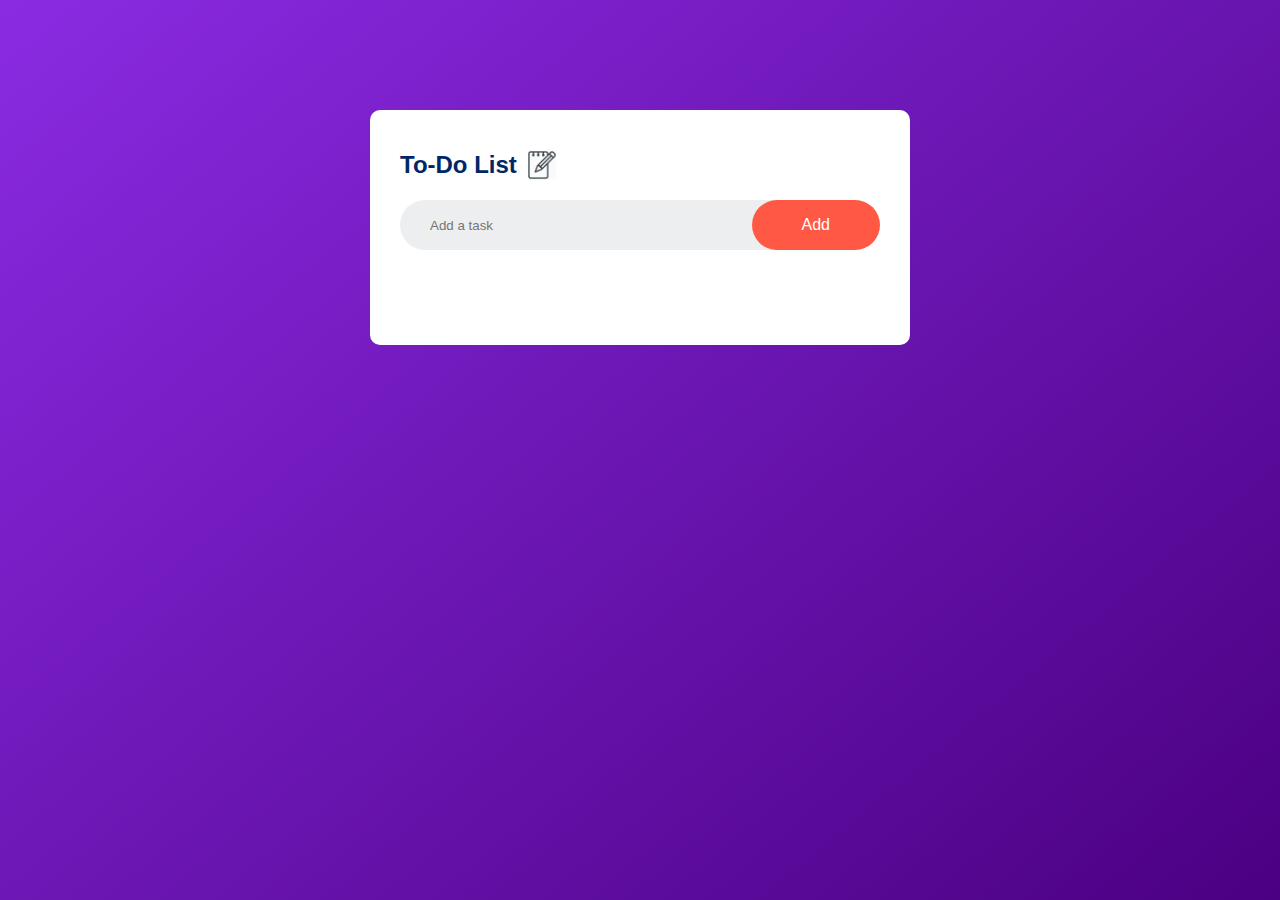
==== index.html @ bb29052d "renamed the files" ====
<!DOCTYPE html>
<html lang="en">
<head>
    <meta charset="UTF-8">
    <meta name="viewport" content="width=device-width, initial-scale=1.0">
    <title>dynamic_todo_list</title>
    <link rel="stylesheet" href="index.css">
</head>

<body>
    <div class="container">

<div class="todo-list">
<h2>To-Do List <img src="/note.webp" alt="notepad icon"></h2>
<div class="task-bar">
<input type="text" id="input-bar" placeholder="Add a task">
<button onclick="addTask()">Add</button>
</div>
<ul id="list-container">
<!-- <li class="done">First task</li>
<li>Second task</li>
<li>Third task</li> -->
</ul>
</div>
    </div>

    <script src="index.js"></script>
</body>
</html>
---- index.css ----
* {
margin: 0;
padding: 0;
font-family: 'Poppins', sans-serif;
box-sizing: border-box;
}

.container {
    width: 100%;
    min-height: 100vh;
    background: linear-gradient(140deg, #8A2BE2, #4B0082);
    padding: 10px;
}

.todo-list {
    width: 100%;
    max-width: 540px;
    background: #fff;
    margin: 100px auto 20px;
    padding: 40px 30px 70px;
    border-radius: 10px;
}

.todo-list h2 {
    color: #002765;
    display: flex;
    align-items: center;
    margin-bottom: 20px;
}

.todo-list h2 img {
    width: 30px;
    margin-left: 10px;
}

.task-bar {
display: flex;
align-items: center;
justify-content: space-between;
background: #edeef0;
border-radius: 30px;
padding-left: 20px;
margin-bottom: 25px;
}

input {
    flex: 1;
    border: none;
    outline: none;
    background: transparent;
    padding: 10px;
}

button {
    border: none;
    outline: none;
    padding:  16px 50px;
    background: #ff5945;
    color: #fff;
    font-size: 16px;
    cursor: pointer;
    border-radius: 40px;
}

ul li {
    list-style: none;
    font-size: 17px;
    padding: 12px 8px 12px 50px;
    user-select: none;
    cursor: pointer;
    position: relative;
}

ul li::before {
    content: '';
    position: absolute;
    height: 28px;
    width: 28px;
    border-radius: 50%;
    background-image: url(/circle.png);
    background-size: cover;
    background-position: center;
    top: 12px;
    left: 8px;
}

ul li.done {
color: #555;
text-decoration: line-through;
}

ul li.done::before {
    background-image: url(/checked.png);
}

ul li span {
    position: absolute;
    right: 0;
    top: 5px;
    width: 40px;
    height: 40px;
    font-size: 22px;
    color: #555;
    line-height: 40px;
    text-align: center;
    border-radius: 50%;
}

ul li span:hover {
    background: #edeef0;
}
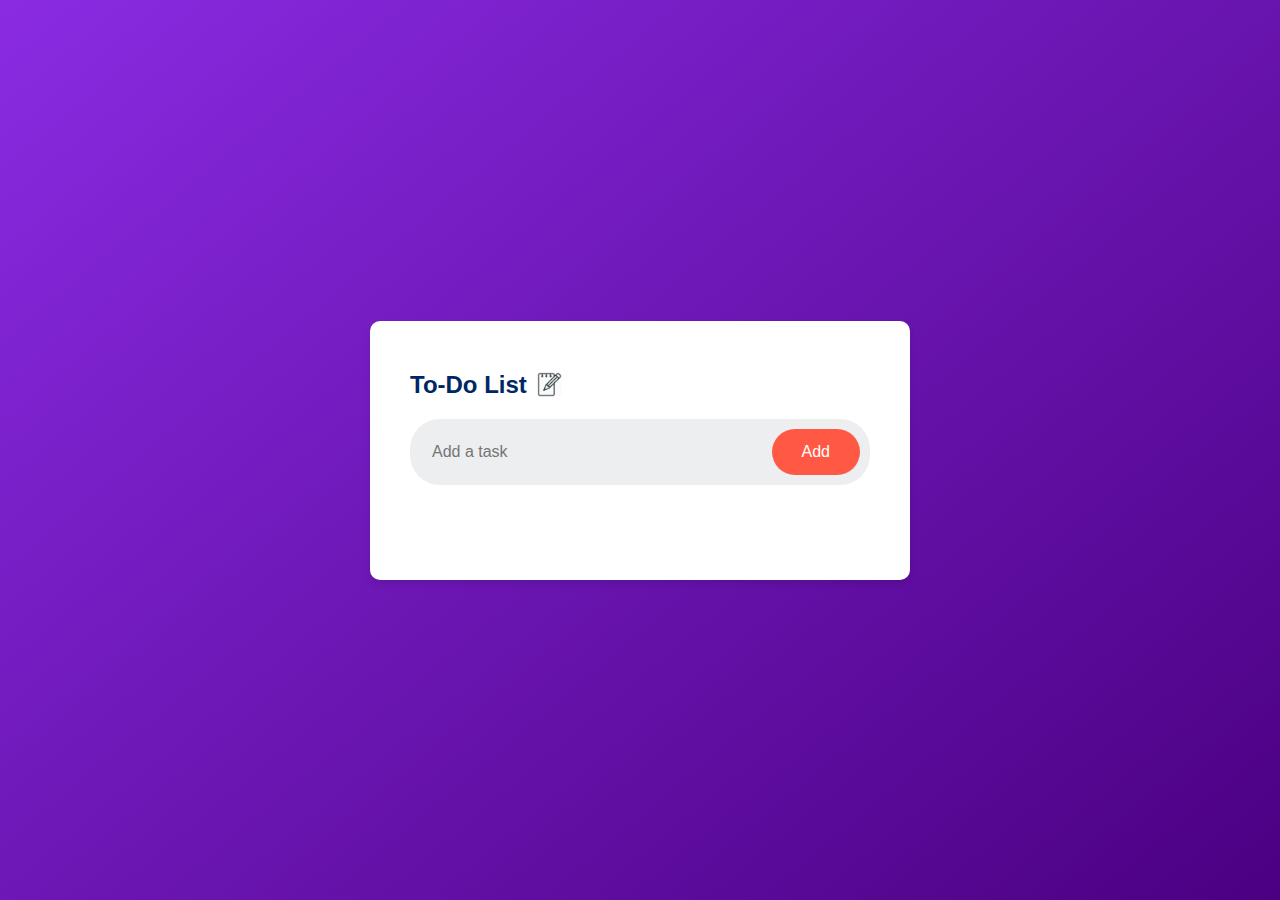
==== commit 5ff6c491: "added responsiveness" ====
--- a/index.html
+++ b/index.html
@@ -3,27 +3,23 @@
 <head>
     <meta charset="UTF-8">
     <meta name="viewport" content="width=device-width, initial-scale=1.0">
-    <title>dynamic_todo_list</title>
+    <title>Dynamic To-Do List</title>
     <link rel="stylesheet" href="index.css">
 </head>
-
 <body>
     <div class="container">
-
-<div class="todo-list">
-<h2>To-Do List <img src="/note.webp" alt="notepad icon"></h2>
-<div class="task-bar">
-<input type="text" id="input-bar" placeholder="Add a task">
-<button onclick="addTask()">Add</button>
-</div>
-<ul id="list-container">
-<!-- <li class="done">First task</li>
-<li>Second task</li>
-<li>Third task</li> -->
-</ul>
-</div>
+        <div class="todo-list">
+            <h2>To-Do List <img src="/note.webp" alt="notepad icon"></h2>
+            <div class="task-bar">
+                <input type="text" id="input-bar" placeholder="Add a task">
+                <button onclick="addTask()">Add</button>
+            </div>
+            <ul id="list-container">
+                <!-- The tasks will be added here -->
+            </ul>
+        </div>
     </div>
 
     <script src="index.js"></script>
 </body>
-</html>+</html>
--- a/index.css
+++ b/index.css
@@ -1,23 +1,30 @@
 * {
-margin: 0;
-padding: 0;
-font-family: 'Poppins', sans-serif;
-box-sizing: border-box;
+    margin: 0;
+    padding: 0;
+    font-family: 'Poppins', sans-serif;
+    box-sizing: border-box;
+}
+
+body {
+    background: linear-gradient(140deg, #8A2BE2, #4B0082);
+    min-height: 100vh;
+    display: flex;
+    justify-content: center;
+    align-items: center;
 }
 
 .container {
     width: 100%;
-    min-height: 100vh;
-    background: linear-gradient(140deg, #8A2BE2, #4B0082);
-    padding: 10px;
+    max-width: 540px;
+    background: #fff;
+    padding: 20px;
+    border-radius: 10px;
+    box-shadow: 0 4px 6px rgba(0, 0, 0, 0.1);
 }
 
 .todo-list {
     width: 100%;
-    max-width: 540px;
-    background: #fff;
-    margin: 100px auto 20px;
-    padding: 40px 30px 70px;
+    padding: 30px 20px 50px;
     border-radius: 10px;
 }
 
@@ -29,18 +36,18 @@
 }
 
 .todo-list h2 img {
-    width: 30px;
+    width: 25px;
     margin-left: 10px;
 }
 
 .task-bar {
-display: flex;
-align-items: center;
-justify-content: space-between;
-background: #edeef0;
-border-radius: 30px;
-padding-left: 20px;
-margin-bottom: 25px;
+    display: flex;
+    align-items: center;
+    justify-content: space-between;
+    background: #edeef0;
+    border-radius: 30px;
+    padding: 10px;
+    margin-bottom: 25px;
 }
 
 input {
@@ -48,22 +55,32 @@
     border: none;
     outline: none;
     background: transparent;
-    padding: 10px;
+    padding: 12px;
+    font-size: 16px;
 }
 
 button {
     border: none;
     outline: none;
-    padding:  16px 50px;
+    padding: 14px 30px;
     background: #ff5945;
     color: #fff;
     font-size: 16px;
     cursor: pointer;
     border-radius: 40px;
+    transition: background 0.3s;
+}
+
+button:hover {
+    background: #ff2a1c;
+}
+
+ul {
+    list-style: none;
+    padding: 0;
 }
 
 ul li {
-    list-style: none;
     font-size: 17px;
     padding: 12px 8px 12px 50px;
     user-select: none;
@@ -77,7 +94,7 @@
     height: 28px;
     width: 28px;
     border-radius: 50%;
-    background-image: url(/circle.png);
+    background-image: url('/circle.png');
     background-size: cover;
     background-position: center;
     top: 12px;
@@ -85,12 +102,12 @@
 }
 
 ul li.done {
-color: #555;
-text-decoration: line-through;
+    color: #555;
+    text-decoration: line-through;
 }
 
 ul li.done::before {
-    background-image: url(/checked.png);
+    background-image: url('/checked.png');
 }
 
 ul li span {
@@ -104,8 +121,44 @@
     line-height: 40px;
     text-align: center;
     border-radius: 50%;
+    cursor: pointer;
+    transition: background 0.3s;
 }
 
 ul li span:hover {
     background: #edeef0;
-}+}
+
+/* Responsive Design */
+@media screen and (max-width: 600px) {
+    .todo-list {
+        padding: 20px 15px 30px;
+    }
+
+    .task-bar {
+        flex-direction: column;
+        align-items: stretch;
+    }
+
+    input {
+        padding: 14px;
+        font-size: 14px;
+    }
+
+    button {
+        width: 100%;
+        padding: 14px 0;
+        margin-top: 10px;
+    }
+
+    ul li {
+        font-size: 15px;
+        padding-left: 40px;
+    }
+
+    ul li span {
+        font-size: 18px;
+        width: 35px;
+        height: 35px;
+    }
+}
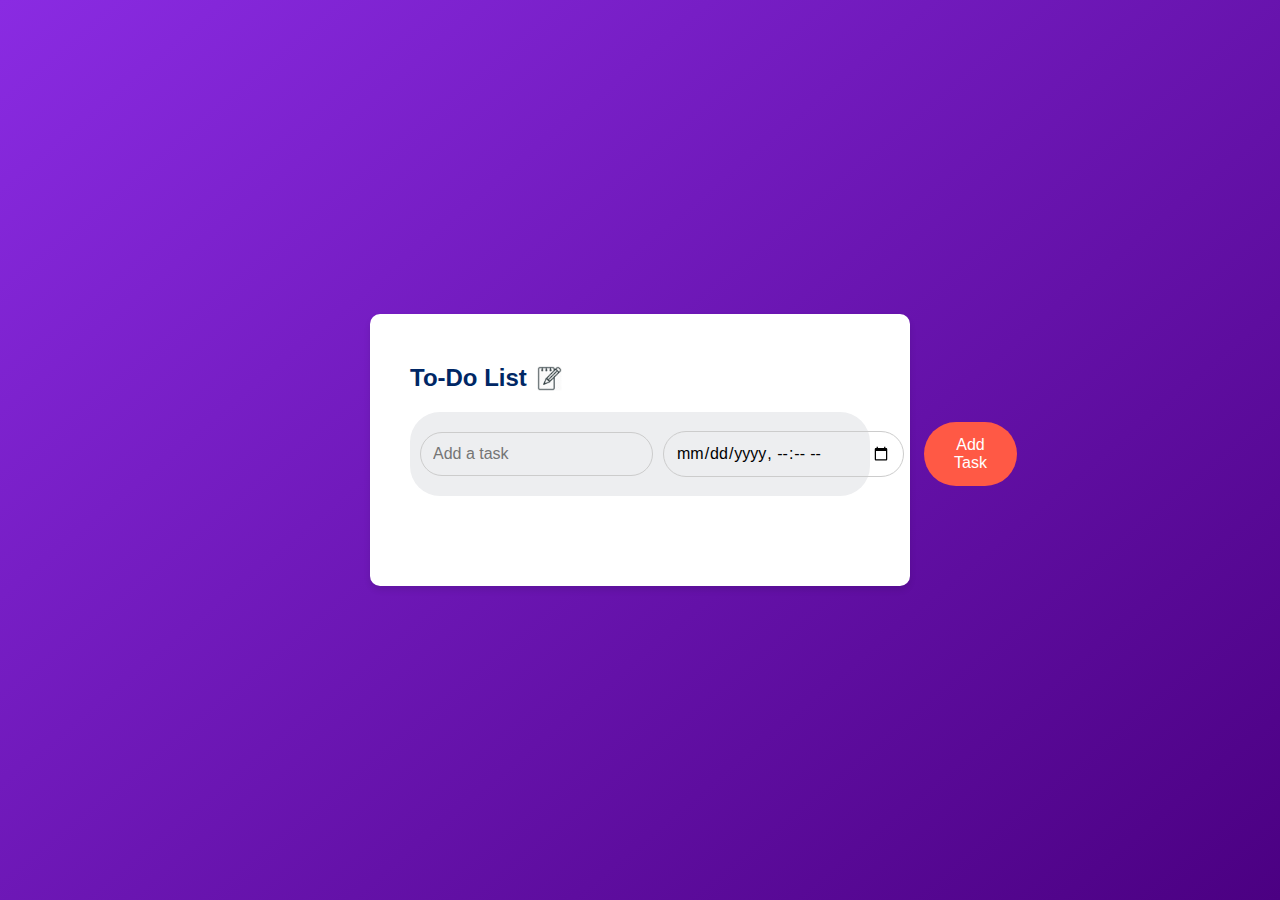
==== commit ab29251c: "adjusted CSS for responsiveness" ====
--- a/index.html
+++ b/index.html
@@ -10,12 +10,17 @@
     <div class="container">
         <div class="todo-list">
             <h2>To-Do List <img src="/note.webp" alt="notepad icon"></h2>
-            <div class="task-bar">
+
+            <!-- Reminder input section placed on top -->
+            <div class="reminder-bar">
                 <input type="text" id="input-bar" placeholder="Add a task">
-                <button onclick="addTask()">Add</button>
+                <input type="datetime-local" id="reminder-time">
+                <button onclick="addTask()">Add Task</button>
             </div>
+
+            <!-- Existing task list -->
             <ul id="list-container">
-                <!-- The tasks will be added here -->
+                <!-- Tasks will be dynamically added here -->
             </ul>
         </div>
     </div>
--- a/index.css
+++ b/index.css
@@ -1,3 +1,4 @@
+/* General reset and styles */
 * {
     margin: 0;
     padding: 0;
@@ -40,26 +41,39 @@
     margin-left: 10px;
 }
 
-.task-bar {
+/* Reminder section styles */
+.reminder-bar {
     display: flex;
+    flex-direction: row; /* Ensure input fields are on one row by default */
     align-items: center;
     justify-content: space-between;
     background: #edeef0;
     border-radius: 30px;
     padding: 10px;
-    margin-bottom: 25px;
+    margin-bottom: 20px;
 }
 
-input {
-    flex: 1;
-    border: none;
-    outline: none;
-    background: transparent;
+.reminder-bar input[type="text"] {
+    flex: 2; /* Take up 2x more space than the datetime-local */
     padding: 12px;
     font-size: 16px;
+    background: transparent;
+    border: 1px solid #ccc;
+    border-radius: 30px;
+    margin-right: 10px;
 }
 
-button {
+.reminder-bar input[type="datetime-local"] {
+    flex: 1; /* Make the datetime-local smaller */
+    padding: 12px;
+    font-size: 16px;
+    background: transparent;
+    border: 1px solid #ccc;
+    border-radius: 30px;
+    margin-right: 10px;
+}
+
+.reminder-bar button {
     border: none;
     outline: none;
     padding: 14px 30px;
@@ -71,10 +85,11 @@
     transition: background 0.3s;
 }
 
-button:hover {
+.reminder-bar button:hover {
     background: #ff2a1c;
 }
 
+/* Task list styling */
 ul {
     list-style: none;
     padding: 0;
@@ -135,19 +150,19 @@
         padding: 20px 15px 30px;
     }
 
-    .task-bar {
+    .reminder-bar {
         flex-direction: column;
         align-items: stretch;
     }
 
-    input {
-        padding: 14px;
-        font-size: 14px;
+    .reminder-bar input[type="text"],
+    .reminder-bar input[type="datetime-local"] {
+        width: 100%; /* Full width on mobile */
+        margin-bottom: 10px; /* Space between the inputs */
     }
 
-    button {
-        width: 100%;
-        padding: 14px 0;
+    .reminder-bar button {
+        width: 100%; /* Button takes full width on mobile */
         margin-top: 10px;
     }
 
@@ -162,3 +177,19 @@
         height: 35px;
     }
 }
+
+/* Larger screen adjustments */
+@media screen and (min-width: 601px) {
+    .reminder-bar {
+        flex-direction: row; /* Keep inputs in a row on larger screens */
+    }
+
+    .reminder-bar input[type="text"],
+    .reminder-bar input[type="datetime-local"] {
+        margin-right: 10px; /* Space between the inputs */
+    }
+
+    .reminder-bar button {
+        margin-left: 10px; /* Space between the button and the inputs */
+    }
+}
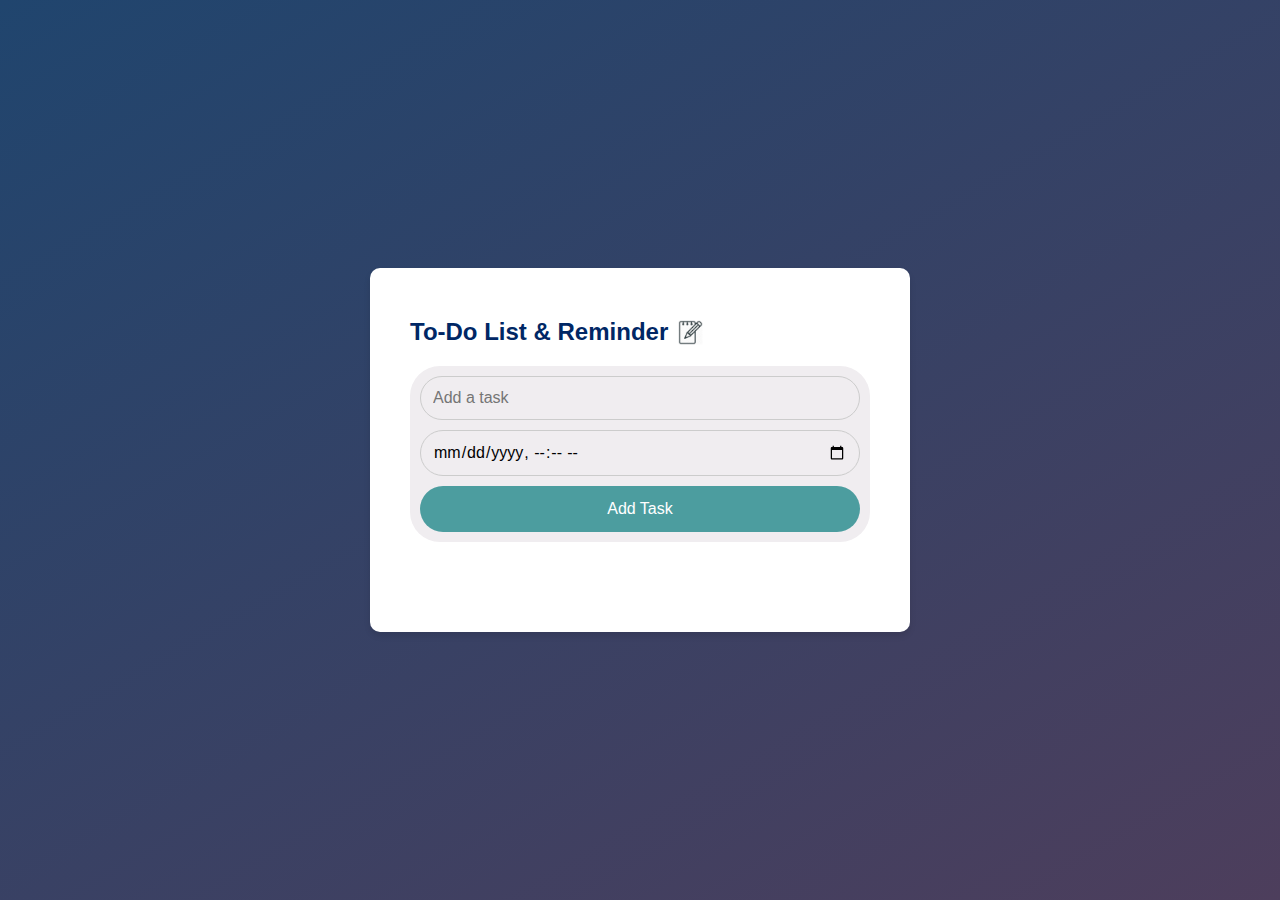
==== commit 07462953: "modified the colors" ====
--- a/index.html
+++ b/index.html
@@ -9,7 +9,7 @@
 <body>
     <div class="container">
         <div class="todo-list">
-            <h2>To-Do List <img src="/note.webp" alt="notepad icon"></h2>
+            <h2>To-Do List & Reminder <img src="/note.webp" alt="notepad icon"></h2>
 
             <!-- Reminder input section placed on top -->
             <div class="reminder-bar">
--- a/index.css
+++ b/index.css
@@ -7,7 +7,7 @@
 }
 
 body {
-    background: linear-gradient(140deg, #8A2BE2, #4B0082);
+    background: linear-gradient(150deg, #20456e, #4d3e5c); /* Background gradient for the page */
     min-height: 100vh;
     display: flex;
     justify-content: center;
@@ -30,54 +30,45 @@
 }
 
 .todo-list h2 {
-    color: #002765;
+    color:  #002765;; /* Color for the "To-Do List & Reminder" title text */
     display: flex;
     align-items: center;
     margin-bottom: 20px;
 }
 
 .todo-list h2 img {
-    width: 25px;
+    width: 25px; /* Size of the notepad icon */
     margin-left: 10px;
 }
 
 /* Reminder section styles */
 .reminder-bar {
     display: flex;
-    flex-direction: row; /* Ensure input fields are on one row by default */
-    align-items: center;
-    justify-content: space-between;
-    background: #edeef0;
+    flex-direction: column; /* Stack vertically on all screen sizes */
+    align-items: stretch; /* Stretch inputs to fill the available width */
+    background: #f0edf0;
     border-radius: 30px;
     padding: 10px;
     margin-bottom: 20px;
 }
 
-.reminder-bar input[type="text"] {
-    flex: 2; /* Take up 2x more space than the datetime-local */
+.reminder-bar input[type="text"],
+.reminder-bar input[type="datetime-local"] {
     padding: 12px;
     font-size: 16px;
     background: transparent;
     border: 1px solid #ccc;
     border-radius: 30px;
-    margin-right: 10px;
+    margin-bottom: 10px; 
+    width: 100%; /
 }
 
-.reminder-bar input[type="datetime-local"] {
-    flex: 1; /* Make the datetime-local smaller */
-    padding: 12px;
-    font-size: 16px;
-    background: transparent;
-    border: 1px solid #ccc;
-    border-radius: 30px;
-    margin-right: 10px;
-}
 
 .reminder-bar button {
     border: none;
     outline: none;
     padding: 14px 30px;
-    background: #ff5945;
+    background: #4C9D9F;
     color: #fff;
     font-size: 16px;
     cursor: pointer;
@@ -85,8 +76,9 @@
     transition: background 0.3s;
 }
 
+/* Hover effect for the "Add Task" button */
 .reminder-bar button:hover {
-    background: #ff2a1c;
+    background: #3b7c7f; /* Darker shade when hovering over the "Add Task" button */
 }
 
 /* Task list styling */
@@ -144,25 +136,24 @@
     background: #edeef0;
 }
 
-/* Responsive Design */
+/* Responsive Design - Stacking on all screen sizes */
 @media screen and (max-width: 600px) {
     .todo-list {
         padding: 20px 15px 30px;
     }
 
     .reminder-bar {
-        flex-direction: column;
-        align-items: stretch;
+        flex-direction: column; /* Ensuring everything is stacked */
     }
 
     .reminder-bar input[type="text"],
     .reminder-bar input[type="datetime-local"] {
-        width: 100%; /* Full width on mobile */
-        margin-bottom: 10px; /* Space between the inputs */
+        width: 100%; /* Full width on all screen sizes */
+        margin-bottom: 10px; /* Space between inputs */
     }
 
     .reminder-bar button {
-        width: 100%; /* Button takes full width on mobile */
+        width: 100%; /* Full width button on mobile */
         margin-top: 10px;
     }
 
@@ -177,19 +168,3 @@
         height: 35px;
     }
 }
-
-/* Larger screen adjustments */
-@media screen and (min-width: 601px) {
-    .reminder-bar {
-        flex-direction: row; /* Keep inputs in a row on larger screens */
-    }
-
-    .reminder-bar input[type="text"],
-    .reminder-bar input[type="datetime-local"] {
-        margin-right: 10px; /* Space between the inputs */
-    }
-
-    .reminder-bar button {
-        margin-left: 10px; /* Space between the button and the inputs */
-    }
-}
